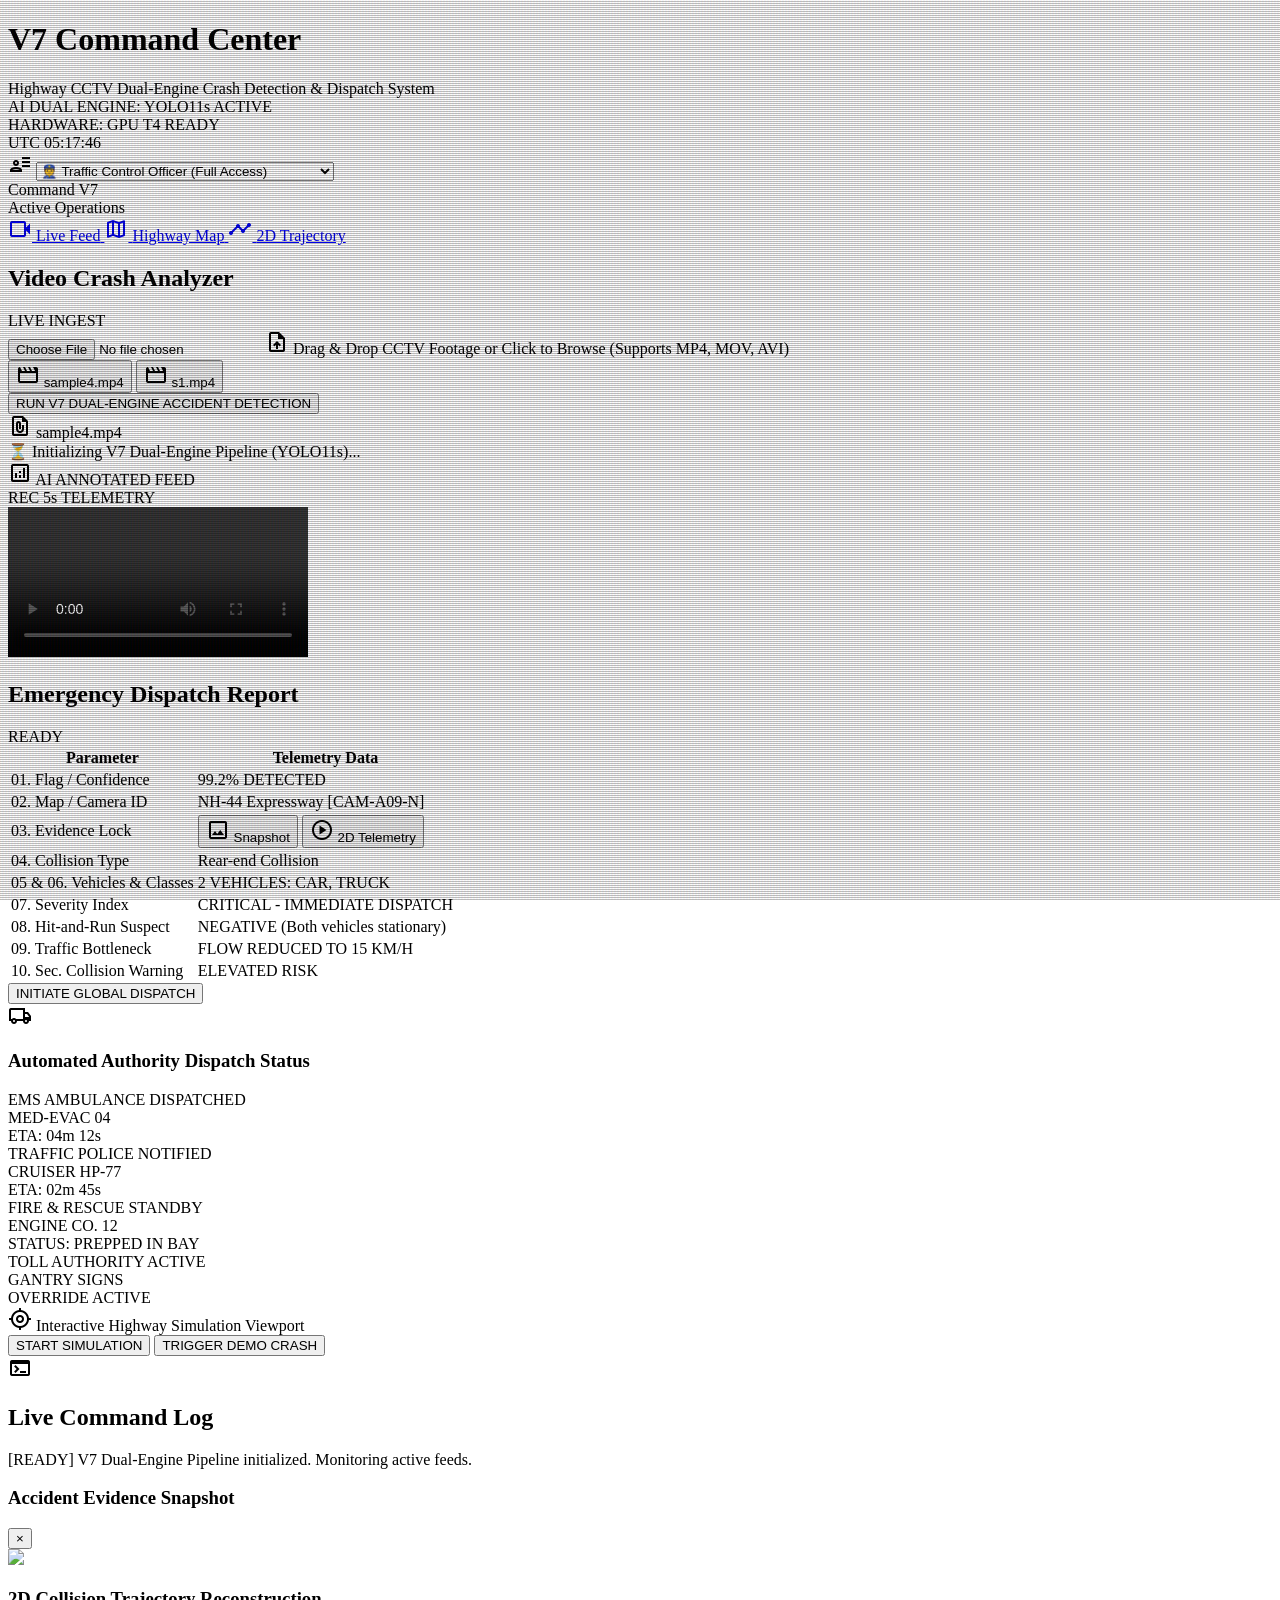
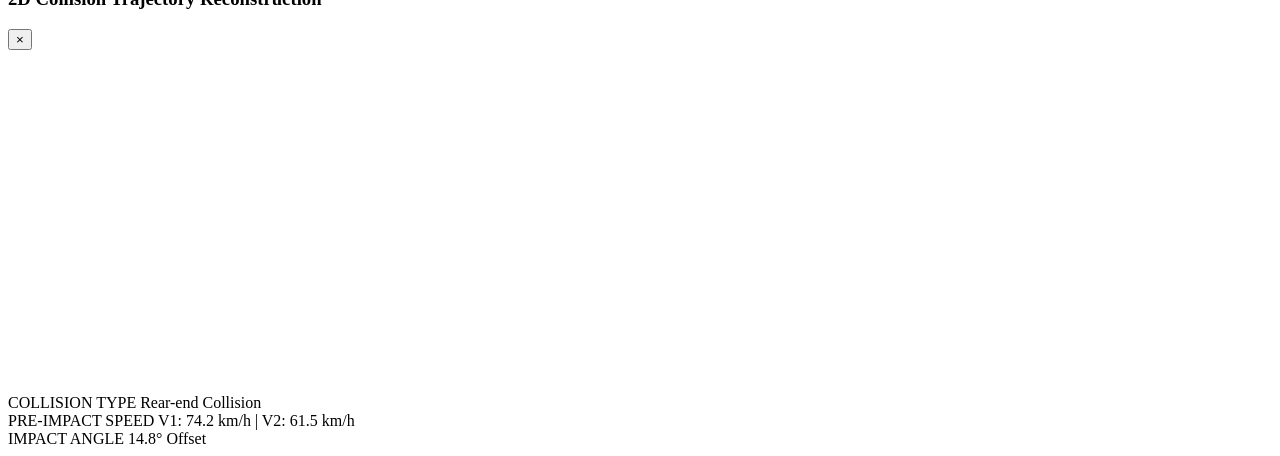
==== templates/index.html @ 3144c0f3 "Add working web dashboard, sample collision & normal videos, evaluation outputs, and inference pipel" ====
<!DOCTYPE html>
<html class="dark" lang="en">
<head>
<meta charset="utf-8"/>
<meta content="width=device-width, initial-scale=1.0" name="viewport"/>
<title>V7 Command Center - Highway Accident Detection & Emergency Dispatch</title>

<!-- Tailwind CSS & Google Fonts -->
<script src="https://cdn.tailwindcss.com?plugins=forms,container-queries"></script>
<link href="https://fonts.googleapis.com/css2?family=Material+Symbols+Outlined:wght,FILL@100..700,0..1&display=swap" rel="stylesheet"/>
<link href="https://fonts.googleapis.com/css2?family=Inter:wght@400;600;700&family=JetBrains+Mono:wght@400;500;600;700&display=swap" rel="stylesheet"/>
<link rel="stylesheet" href="https://unpkg.com/leaflet@1.9.4/dist/leaflet.css" />

<!-- Tailwind Config Injection -->
<script id="tailwind-config">
        tailwind.config = {
            darkMode: "class",
            theme: {
                extend: {
                    "colors": {
                        "primary": "#8ed5ff",
                        "on-secondary-fixed-variant": "#39485a",
                        "surface-container-highest": "#303539",
                        "on-tertiary-fixed": "#2a1700",
                        "on-primary-container": "#004965",
                        "surface-tint": "#7bd0ff",
                        "on-error": "#690005",
                        "on-surface": "#dee3e8",
                        "error": "#ffb4ab",
                        "on-primary-fixed-variant": "#004c69",
                        "on-tertiary": "#472a00",
                        "on-error-container": "#ffdad6",
                        "inverse-on-surface": "#2c3135",
                        "on-surface-variant": "#bdc8d1",
                        "outline": "#87929a",
                        "primary-fixed-dim": "#7bd0ff",
                        "surface-bright": "#343a3e",
                        "on-background": "#dee3e8",
                        "secondary-fixed-dim": "#b9c8de",
                        "primary-container": "#38bdf8",
                        "on-primary": "#00354a",
                        "primary-fixed": "#c4e7ff",
                        "inverse-primary": "#00668a",
                        "on-secondary": "#233143",
                        "secondary": "#b9c8de",
                        "secondary-container": "#39485a",
                        "tertiary": "#ffc176",
                        "secondary-fixed": "#d4e4fa",
                        "surface-variant": "#303539",
                        "on-primary-fixed": "#001e2c",
                        "inverse-surface": "#dee3e8",
                        "on-secondary-fixed": "#0d1c2d",
                        "outline-variant": "#3e484f",
                        "tertiary-fixed-dim": "#ffb960",
                        "on-secondary-container": "#a7b6cc",
                        "background": "#0f1418",
                        "tertiary-fixed": "#ffddb8",
                        "surface-container": "#1b2024",
                        "surface-container-high": "#252b2e",
                        "surface-container-lowest": "#0a0f12",
                        "on-tertiary-fixed-variant": "#653e00",
                        "on-tertiary-container": "#613b00",
                        "surface": "#0f1418",
                        "error-container": "#93000a",
                        "surface-container-low": "#171c20",
                        "tertiary-container": "#f1a02b",
                        "surface-dim": "#0f1418"
                    },
                    "borderRadius": {
                        "DEFAULT": "0.25rem",
                        "lg": "0.5rem",
                        "xl": "0.75rem",
                        "full": "9999px"
                    },
                    "spacing": {
                        "sidebar-width": "280px",
                        "element-gap": "8px",
                        "section-margin": "24px",
                        "grid-unit": "4px",
                        "container-padding": "16px"
                    },
                    "fontFamily": {
                        "body-base": ["Inter"],
                        "label-caps": ["JetBrains Mono"],
                        "display-lg": ["Inter"],
                        "data-lg": ["JetBrains Mono"],
                        "headline-md": ["Inter"],
                        "data-sm": ["JetBrains Mono"]
                    }
                }
            }
        }
    </script>
<style>
        ::-webkit-scrollbar { width: 6px; height: 6px; }
        ::-webkit-scrollbar-track { background: #0f1418; }
        ::-webkit-scrollbar-thumb { background: #3e484f; border-radius: 0px; }
        ::-webkit-scrollbar-thumb:hover { background: #87929a; }
        
        .scanlines::before {
            content: " ";
            display: block;
            position: absolute;
            top: 0; left: 0; bottom: 0; right: 0;
            background: linear-gradient(rgba(18, 16, 16, 0) 50%, rgba(0, 0, 0, 0.25) 50%), linear-gradient(90deg, rgba(255, 0, 0, 0.06), rgba(0, 255, 0, 0.02), rgba(0, 0, 255, 0.06));
            z-index: 20;
            background-size: 100% 2px, 3px 100%;
            pointer-events: none;
        }

        .pulse-crash-icon {
            animation: radarPulse 1.8s infinite;
        }
        @keyframes radarPulse {
            0% { transform: scale(0.9); opacity: 1; }
            50% { transform: scale(1.4); opacity: 0.7; }
            100% { transform: scale(0.9); opacity: 1; }
        }
    </style>
</head>
<body class="bg-background text-on-surface h-screen flex flex-col overflow-hidden selection:bg-primary-container selection:text-on-primary-container">

<!-- Top Navigation Bar -->
<header class="flex justify-between items-center w-full px-container-padding h-16 bg-surface border-b border-outline-variant flex-shrink-0 z-50">
  <div class="flex items-center gap-8 h-full">
    <div class="flex flex-col justify-center">
      <h1 class="font-display-lg text-display-lg text-primary uppercase tracking-tighter leading-none">V7 Command Center</h1>
      <span class="font-label-caps text-label-caps text-outline uppercase">Highway CCTV Dual-Engine Crash Detection &amp; Dispatch System</span>
    </div>
  </div>

  <!-- Technical Indicators -->
  <div class="hidden xl:flex items-center gap-element-gap">
    <div class="border border-primary bg-primary/10 px-2 py-1 flex items-center gap-2">
      <div class="w-1.5 h-1.5 rounded-none bg-primary animate-pulse"></div>
      <span class="font-data-sm text-data-sm text-primary uppercase">AI DUAL ENGINE: YOLO11s ACTIVE</span>
    </div>
    <div class="border border-outline-variant bg-surface-container px-2 py-1">
      <span class="font-data-sm text-data-sm text-on-surface-variant uppercase">HARDWARE: GPU T4 READY</span>
    </div>
    <div class="border border-outline-variant bg-surface-container px-2 py-1 text-on-surface">
      <span class="font-data-sm text-data-sm" id="utc-clock">UTC 00:00:00</span>
    </div>
  </div>

  <!-- Personnel Switcher -->
  <div class="flex items-center gap-4 h-full">
    <div class="relative flex items-center border border-outline-variant bg-surface-container px-3 py-1">
      <span class="material-symbols-outlined text-primary text-[18px] mr-2">user_attributes</span>
      <select id="role-select" onchange="changePersonnelRole(this.value)" class="bg-transparent text-on-surface font-data-sm text-data-sm focus:outline-none cursor-pointer">
        <option value="role-traffic-officer" class="bg-surface text-on-surface">👮 Traffic Control Officer (Full Access)</option>
        <option value="role-ems" class="bg-surface text-on-surface">🚑 EMS Medical Dispatcher (Triage View)</option>
        <option value="role-fire" class="bg-surface text-on-surface">🚒 Fire & Rescue Chief (Hazmat/Entrapment)</option>
        <option value="role-highway" class="bg-surface text-on-surface">📊 Highway Authority Manager (Infrastructure)</option>
      </select>
    </div>
  </div>
</header>

<div class="flex flex-1 overflow-hidden">
  <!-- Side Nav Bar -->
  <aside class="hidden md:flex flex-col h-full py-4 bg-surface-container w-[240px] border-r border-outline-variant flex-shrink-0 z-40">
    <div class="px-4 mb-6">
      <div class="font-headline-md text-headline-md text-primary tracking-tight">Command V7</div>
      <div class="font-body-base text-body-base text-on-surface-variant mt-1">Active Operations</div>
    </div>
    <nav class="flex-1 flex flex-col gap-1 px-2">
      <a class="bg-primary-container text-on-primary-container border-l-4 border-primary px-3 py-2.5 flex items-center gap-3" href="#">
        <span class="material-symbols-outlined text-[20px]">videocam</span>
        <span class="font-label-caps text-label-caps">Live Feed</span>
      </a>
      <a class="text-on-surface-variant hover:bg-surface-variant px-3 py-2.5 flex items-center gap-3" href="#sim-map">
        <span class="material-symbols-outlined text-[20px]">map</span>
        <span class="font-label-caps text-label-caps">Highway Map</span>
      </a>
      <a class="text-on-surface-variant hover:bg-surface-variant px-3 py-2.5 flex items-center gap-3" href="#" onclick="openReconstructionModalWithData('Rear-end Collision', 2)">
        <span class="material-symbols-outlined text-[20px]">timeline</span>
        <span class="font-label-caps text-label-caps">2D Trajectory</span>
      </a>
    </nav>
  </aside>

  <!-- Main Content Body -->
  <main class="flex-1 overflow-y-auto p-section-margin bg-background flex flex-col gap-section-margin pb-20">
    
    <!-- Top 2-Column Section: Video Analyzer & Dispatch Table -->
    <div class="grid grid-cols-1 xl:grid-cols-2 gap-section-margin">
      
      <!-- LEFT: Video Crash Analyzer -->
      <section class="bg-surface border border-outline-variant flex flex-col shadow-sm">
        <header class="px-4 py-2.5 bg-surface-container-high border-b border-outline-variant flex justify-between items-center">
          <h2 class="font-label-caps text-label-caps text-on-surface uppercase tracking-wider">Video Crash Analyzer</h2>
          <div class="flex items-center gap-2">
            <span class="w-2 h-2 rounded-full bg-error animate-ping"></span>
            <span class="font-label-caps text-label-caps text-error tracking-widest">LIVE INGEST</span>
          </div>
        </header>

        <div class="p-4 flex flex-col gap-4 flex-1">
          <!-- Dropzone -->
          <div id="dropzone" onclick="document.getElementById('video-input').click()" class="border border-dashed border-outline-variant hover:border-primary bg-surface-container p-6 flex flex-col items-center justify-center text-center cursor-pointer transition-colors group h-24">
            <input type="file" id="video-input" accept="video/mp4,video/mov,video/avi" class="hidden" onchange="handleFileSelect(event)">
            <span class="material-symbols-outlined text-outline group-hover:text-primary mb-1">upload_file</span>
            <span class="font-data-sm text-data-sm text-on-surface-variant group-hover:text-on-surface">Drag &amp; Drop CCTV Footage or Click to Browse</span>
            <span class="font-label-caps text-label-caps text-outline mt-1">(Supports MP4, MOV, AVI)</span>
          </div>

          <!-- Controls & Samples -->
          <div class="flex flex-wrap items-center justify-between gap-2 bg-surface-container-low p-2 border border-outline-variant">
            <div class="flex gap-2">
              <button onclick="selectSampleVideo('/static/samples/sample4.mp4', 'sample4.mp4')" class="px-3 py-1 border border-outline bg-surface-container hover:bg-surface-container-highest font-data-sm text-data-sm text-on-surface transition-colors flex items-center gap-1">
                <span class="material-symbols-outlined text-[14px]">movie</span> sample4.mp4
              </button>
              <button onclick="selectSampleVideo('/static/samples/s1.mp4', 's1.mp4')" class="px-3 py-1 border border-outline bg-surface-container hover:bg-surface-container-highest font-data-sm text-data-sm text-on-surface transition-colors flex items-center gap-1">
                <span class="material-symbols-outlined text-[14px]">movie</span> s1.mp4
              </button>
            </div>
            <button id="btn-process" onclick="startVideoProcessing()" class="bg-primary text-on-primary border border-primary px-4 py-1.5 font-label-caps text-label-caps hover:bg-primary/90 transition-colors shadow-[0_0_10px_rgba(56,189,248,0.2)]">
              RUN V7 DUAL-ENGINE ACCIDENT DETECTION
            </button>
          </div>

          <div id="selected-file-info" class="hidden bg-primary/10 border border-primary text-primary px-3 py-1.5 font-data-sm text-data-sm flex items-center gap-2">
            <span class="material-symbols-outlined text-[16px]">file_present</span>
            <span id="selected-filename">sample4.mp4</span>
          </div>

          <!-- Processing Progress HUD -->
          <div id="processing-hud" class="hidden p-3 bg-surface-container-high border border-primary text-center">
            <div class="font-data-sm text-data-sm text-primary mb-1" id="processing-status-text">⏳ Initializing V7 Dual-Engine Pipeline (YOLO11s)...</div>
            <div class="w-full bg-surface-container h-2 rounded-full overflow-hidden">
              <div id="progress-bar-fill" class="bg-primary h-full w-1/4 transition-all duration-300"></div>
            </div>
          </div>

          <!-- Video Player Screen -->
          <div class="relative w-full aspect-video bg-black border border-outline-variant overflow-hidden scanlines flex-1 min-h-[300px]">
            <div class="absolute top-3 left-3 bg-surface/90 border border-primary px-2 py-1 z-30 flex items-center gap-2 backdrop-blur-sm">
              <span class="material-symbols-outlined text-primary text-[14px]">analytics</span>
              <span class="font-label-caps text-label-caps text-primary">AI ANNOTATED FEED</span>
            </div>
            <div id="rec-watermark" class="absolute bottom-3 right-3 bg-error-container/90 border border-error px-2 py-1 z-30 flex items-center gap-2 backdrop-blur-sm">
              <span class="w-1.5 h-1.5 bg-error rounded-none animate-pulse"></span>
              <span class="font-data-sm text-data-sm text-error font-bold">REC 5s TELEMETRY</span>
            </div>
            <video id="main-video-player" controls class="w-full h-full object-cover">
              <source id="video-source" src="/static/samples/sample4.mp4" type="video/mp4">
            </video>
          </div>
        </div>
      </section>

      <!-- RIGHT: Emergency Dispatch Telemetry Report -->
      <section class="bg-surface border border-outline-variant flex flex-col shadow-sm">
        <header class="px-4 py-2.5 bg-surface-container-high border-b border-outline-variant flex justify-between items-center">
          <h2 class="font-label-caps text-label-caps text-on-surface uppercase tracking-wider">Emergency Dispatch Report</h2>
          <span id="report-status-badge" class="bg-primary-container text-on-primary-container border border-primary px-3 py-0.5 font-label-caps text-label-caps">READY</span>
        </header>

        <div class="flex-1 overflow-x-auto">
          <table class="w-full text-left border-collapse min-w-[500px]">
            <thead>
              <tr class="bg-surface-container border-b border-outline-variant">
                <th class="py-2 px-4 font-label-caps text-label-caps text-on-surface-variant w-1/3">Parameter</th>
                <th class="py-2 px-4 font-label-caps text-label-caps text-on-surface-variant w-2/3">Telemetry Data</th>
              </tr>
            </thead>
            <tbody class="font-data-sm text-data-sm divide-y divide-outline-variant">
              <tr>
                <td class="py-2.5 px-4 text-on-surface-variant font-medium">01. Flag / Confidence</td>
                <td class="py-2.5 px-4"><span id="out-flag-conf" class="text-primary font-bold">99.2% DETECTED</span></td>
              </tr>
              <tr>
                <td class="py-2.5 px-4 text-on-surface-variant font-medium">02. Map / Camera ID</td>
                <td class="py-2.5 px-4 text-on-surface" id="out-location-cam">NH-44 Expressway [CAM-A09-N]</td>
              </tr>
              <tr>
                <td class="py-2.5 px-4 text-on-surface-variant font-medium">03. Evidence Lock</td>
                <td class="py-2.5 px-4 flex gap-2">
                  <button id="btn-view-snapshot" onclick="openSnapshotModal()" class="border border-outline px-2 py-0.5 text-on-surface hover:text-primary transition-colors flex items-center gap-1">
                    <span class="material-symbols-outlined text-[14px]">image</span> Snapshot
                  </button>
                  <button id="btn-view-telemetry" onclick="openReconstructionModalWithData('Rear-end Collision', 2)" class="border border-outline px-2 py-0.5 text-on-surface hover:text-primary transition-colors flex items-center gap-1">
                    <span class="material-symbols-outlined text-[14px]">play_circle</span> 2D Telemetry
                  </button>
                </td>
              </tr>
              <tr>
                <td class="py-2.5 px-4 text-on-surface-variant font-medium">04. Collision Type</td>
                <td class="py-2.5 px-4 text-on-surface" id="out-collision-type">Rear-end Collision</td>
              </tr>
              <tr>
                <td class="py-2.5 px-4 text-on-surface-variant font-medium">05 & 06. Vehicles & Classes</td>
                <td class="py-2.5 px-4" id="out-vehicle-classes">
                  <span class="inline-block border border-secondary text-secondary bg-secondary/10 px-2 py-0.5 font-label-caps text-label-caps">2 VEHICLES: CAR, TRUCK</span>
                </td>
              </tr>
              <tr class="bg-error-container/10 border-l-2 border-l-error">
                <td class="py-2.5 px-4 text-on-surface-variant font-medium pl-3">07. Severity Index</td>
                <td class="py-2.5 px-4">
                  <span id="out-severity" class="inline-block border border-error text-error bg-error/10 px-2 py-0.5 font-label-caps text-label-caps">CRITICAL - IMMEDIATE DISPATCH</span>
                </td>
              </tr>
              <tr>
                <td class="py-2.5 px-4 text-on-surface-variant font-medium">08. Hit-and-Run Suspect</td>
                <td class="py-2.5 px-4 text-on-surface" id="out-hit-run">NEGATIVE (Both vehicles stationary)</td>
              </tr>
              <tr>
                <td class="py-2.5 px-4 text-on-surface-variant font-medium">09. Traffic Bottleneck</td>
                <td class="py-2.5 px-4 text-tertiary" id="out-traffic-status">FLOW REDUCED TO 15 KM/H</td>
              </tr>
              <tr>
                <td class="py-2.5 px-4 text-on-surface-variant font-medium">10. Sec. Collision Warning</td>
                <td class="py-2.5 px-4" id="out-secondary-warning">
                  <span class="inline-block border border-tertiary text-tertiary px-2 py-0.5 font-label-caps text-label-caps">ELEVATED RISK</span>
                </td>
              </tr>
            </tbody>
          </table>
        </div>

        <div class="p-4 bg-surface-container-low border-t border-outline-variant flex justify-end gap-3">
          <button onclick="addNotification('Manual dispatch confirmed by officer.', 'info')" class="bg-error text-on-error px-6 py-2 font-label-caps text-label-caps tracking-widest hover:bg-error/90 transition-colors shadow-[0_0_15px_rgba(255,180,171,0.3)]">
            INITIATE GLOBAL DISPATCH
          </button>
        </div>
      </section>
    </div>

    <!-- Active Unit Dispatch Cards (2x2 Grid) -->
    <section>
      <div class="flex items-center gap-2 mb-3 px-1">
        <span class="material-symbols-outlined text-outline">local_shipping</span>
        <h3 class="font-headline-md text-headline-md text-on-surface">Automated Authority Dispatch Status</h3>
        <div class="h-[1px] flex-1 bg-outline-variant ml-4"></div>
      </div>
      <div class="grid grid-cols-1 md:grid-cols-2 lg:grid-cols-4 gap-element-gap">
        <div class="bg-surface-container border-t-2 border-t-primary border border-outline-variant p-4 flex flex-col gap-2">
          <div class="flex justify-between items-start">
            <span class="font-label-caps text-label-caps text-on-surface-variant">EMS AMBULANCE</span>
            <span id="auth-ems-status" class="bg-primary/20 text-primary border border-primary px-1.5 py-0.5 font-label-caps text-label-caps">DISPATCHED</span>
          </div>
          <div class="font-data-lg text-data-lg text-on-surface">MED-EVAC 04</div>
          <div class="font-data-sm text-data-sm text-primary mt-auto">ETA: 04m 12s</div>
        </div>

        <div class="bg-surface-container border-t-2 border-t-primary border border-outline-variant p-4 flex flex-col gap-2">
          <div class="flex justify-between items-start">
            <span class="font-label-caps text-label-caps text-on-surface-variant">TRAFFIC POLICE</span>
            <span id="auth-police-status" class="bg-primary/20 text-primary border border-primary px-1.5 py-0.5 font-label-caps text-label-caps">NOTIFIED</span>
          </div>
          <div class="font-data-lg text-data-lg text-on-surface">CRUISER HP-77</div>
          <div class="font-data-sm text-data-sm text-primary mt-auto">ETA: 02m 45s</div>
        </div>

        <div class="bg-surface-container border-t-2 border-t-outline border border-outline-variant p-4 flex flex-col gap-2">
          <div class="flex justify-between items-start">
            <span class="font-label-caps text-label-caps text-on-surface-variant">FIRE & RESCUE</span>
            <span id="auth-fire-status" class="bg-surface border border-outline text-outline px-1.5 py-0.5 font-label-caps text-label-caps">STANDBY</span>
          </div>
          <div class="font-data-lg text-data-lg text-on-surface">ENGINE CO. 12</div>
          <div class="font-data-sm text-data-sm text-outline mt-auto">STATUS: PREPPED IN BAY</div>
        </div>

        <div class="bg-surface-container border-t-2 border-t-tertiary border border-outline-variant p-4 flex flex-col gap-2">
          <div class="flex justify-between items-start">
            <span class="font-label-caps text-label-caps text-on-surface-variant">TOLL AUTHORITY</span>
            <span id="auth-highway-status" class="bg-tertiary/20 text-tertiary border border-tertiary px-1.5 py-0.5 font-label-caps text-label-caps">ACTIVE</span>
          </div>
          <div class="font-data-lg text-data-lg text-on-surface">GANTRY SIGNS</div>
          <div class="font-data-sm text-data-sm text-tertiary mt-auto">OVERRIDE ACTIVE</div>
        </div>
      </div>
    </section>

    <!-- Bottom Section: Map Simulation & Live Command Feed -->
    <section class="flex flex-col lg:flex-row gap-element-gap h-[400px] min-h-[400px]">
      <!-- Map Simulation (2/3) -->
      <div class="flex-[2] bg-surface border border-outline-variant flex flex-col relative overflow-hidden">
        <div class="px-4 py-2 bg-surface-container-high border-b border-outline-variant flex justify-between items-center z-10">
          <div class="flex items-center gap-2">
            <span class="material-symbols-outlined text-outline text-[18px]">my_location</span>
            <span class="font-label-caps text-label-caps text-on-surface">Interactive Highway Simulation Viewport</span>
          </div>
          <div class="flex gap-2">
            <button onclick="toggleHighwaySimulation()" id="btn-sim-traffic" class="bg-primary text-on-primary px-3 py-1 font-label-caps text-label-caps">
              START SIMULATION
            </button>
            <button onclick="triggerRandomSimulatedCrash()" class="bg-error-container/20 border border-error text-error px-3 py-1 font-label-caps text-label-caps">
              TRIGGER DEMO CRASH
            </button>
          </div>
        </div>
        <div id="sim-map" class="w-full h-full z-0"></div>
      </div>

      <!-- Live Command Log Feed (1/3) -->
      <div class="flex-1 bg-surface border border-outline-variant flex flex-col shadow-sm">
        <header class="px-4 py-2.5 bg-surface-container-high border-b border-outline-variant flex items-center gap-2">
          <span class="material-symbols-outlined text-outline text-[18px]">terminal</span>
          <h2 class="font-label-caps text-label-caps text-on-surface uppercase">Live Command Log</h2>
        </header>
        <div class="flex-1 p-2 overflow-y-auto flex flex-col gap-1 bg-background" id="notification-feed">
          <div class="p-2 border-l-2 border-l-primary bg-surface-container-low font-data-sm text-data-sm text-on-surface flex gap-2">
            <span class="text-primary font-bold">[READY]</span>
            <span>V7 Dual-Engine Pipeline initialized. Monitoring active feeds.</span>
          </div>
        </div>
      </div>
    </section>

  </main>
</div>

<!-- Modal 1: Evidence Snapshot -->
<div id="snapshot-modal" class="hidden fixed inset-0 bg-black/80 backdrop-blur-sm z-50 flex items-center justify-center p-4">
  <div class="bg-surface border border-outline-variant max-w-2xl w-full p-4 flex flex-col gap-3">
    <div class="flex justify-between items-center border-b border-outline-variant pb-2">
      <h3 class="font-headline-md text-headline-md text-primary">Accident Evidence Snapshot</h3>
      <button onclick="closeSnapshotModal()" class="text-on-surface hover:text-error text-xl">&times;</button>
    </div>
    <img id="snapshot-img-preview" src="/static/outputs/snapshot_adee25e3.jpg" class="w-full rounded border border-outline-variant">
  </div>
</div>

<!-- Modal 2: 2D Crash Reconstruction Canvas -->
<div id="reconstruction-modal" class="hidden fixed inset-0 bg-black/80 backdrop-blur-sm z-50 flex items-center justify-center p-4">
  <div class="bg-surface border border-outline-variant max-w-3xl w-full p-4 flex flex-col gap-3">
    <div class="flex justify-between items-center border-b border-outline-variant pb-2">
      <h3 class="font-headline-md text-headline-md text-primary">2D Collision Trajectory Reconstruction</h3>
      <button onclick="closeReconstructionModal()" class="text-on-surface hover:text-error text-xl">&times;</button>
    </div>
    <div class="bg-background border border-outline-variant p-2 flex justify-center">
      <canvas id="reconstruction-canvas" width="700" height="340"></canvas>
    </div>
    <div id="reconstruction-details" class="grid grid-cols-3 gap-2 font-data-sm text-data-sm text-on-surface-variant">
      <div class="bg-surface-container p-2 border border-outline-variant">
        <span class="block text-outline">COLLISION TYPE</span>
        <span id="recon-type" class="text-primary font-bold">Rear-end Collision</span>
      </div>
      <div class="bg-surface-container p-2 border border-outline-variant">
        <span class="block text-outline">PRE-IMPACT SPEED</span>
        <span id="recon-speed" class="text-tertiary font-bold">V1: 74.2 km/h | V2: 61.5 km/h</span>
      </div>
      <div class="bg-surface-container p-2 border border-outline-variant">
        <span class="block text-outline">IMPACT ANGLE</span>
        <span id="recon-angle" class="text-on-surface font-bold">14.8° Offset</span>
      </div>
    </div>
  </div>
</div>

<!-- Leaflet & Custom JS -->
<script src="https://unpkg.com/leaflet@1.9.4/dist/leaflet.js"></script>
<script>
  let selectedFile = null;
  let selectedSamplePath = null;
  let map = null;
  let simInterval = null;
  let simulatedVehicles = [];

  document.addEventListener("DOMContentLoaded", () => {
    initClock();
    initMap();
  });

  function initClock() {
    setInterval(() => {
      const now = new Date();
      const utcString = now.toISOString().split('T')[1].split('.')[0];
      document.getElementById('utc-clock').textContent = `UTC ${utcString}`;
    }, 1000);
  }

  function changePersonnelRole(roleClass) {
    addNotification(`Logged in as personnel role: ${roleClass}`, "info");
  }

  function handleFileSelect(event) {
    const files = event.target.files;
    if (files.length > 0) {
      selectedFile = files[0];
      selectedSamplePath = null;
      document.getElementById("selected-filename").innerText = selectedFile.name + " (" + (selectedFile.size / (1024*1024)).toFixed(1) + " MB)";
      document.getElementById("selected-file-info").classList.remove("hidden");
    }
  }

  function selectSampleVideo(sampleUrl, sampleName) {
    selectedFile = null;
    selectedSamplePath = sampleUrl;
    document.getElementById("selected-filename").innerText = sampleName + " (Sample Footage)";
    document.getElementById("selected-file-info").classList.remove("hidden");
    
    const player = document.getElementById("main-video-player");
    document.getElementById("video-source").src = sampleUrl;
    player.load();
  }

  async function startVideoProcessing() {
    if (!selectedFile && !selectedSamplePath) {
      alert("Please select a video file or pick a sample video.");
      return;
    }

    const btn = document.getElementById("btn-process");
    const hud = document.getElementById("processing-hud");
    const progressBar = document.getElementById("progress-bar-fill");
    const statusText = document.getElementById("processing-status-text");

    btn.disabled = true;
    hud.classList.remove("hidden");
    progressBar.style.width = "30%";
    statusText.innerText = "⏳ Initializing V7 Dual-Engine Pipeline (YOLO11s)...";

    const formData = new FormData();
    if (selectedFile) {
      formData.append("video_file", selectedFile);
    } else if (selectedSamplePath) {
      formData.append("sample_path", selectedSamplePath);
    }

    try {
      progressBar.style.width = "60%";
      statusText.innerText = "🔍 Frame Inference: Pipeline A (Accident) & Pipeline B (Tracking)...";

      const response = await fetch("/api/process_video", {
        method: "POST",
        body: selectedFile ? formData : JSON.stringify({ sample_path: selectedSamplePath }),
        headers: selectedFile ? {} : { "Content-Type": "application/json" }
      });

      progressBar.style.width = "90%";
      const data = await response.json();
      progressBar.style.width = "100%";

      if (data.status === "success") {
        displayDeliverables(data.deliverables);
        addNotification(`Processed feed: ${selectedFile ? selectedFile.name : selectedSamplePath}`, data.deliverables.accident_detected ? "alert" : "info");
      } else {
        alert("Error: " + data.message);
      }
    } catch (err) {
      console.error(err);
      alert("Processing error. Check server status.");
    } finally {
      btn.disabled = false;
      setTimeout(() => { hud.classList.add("hidden"); }, 1000);
    }
  }

  function displayDeliverables(d) {
    document.getElementById("out-flag-conf").innerText = d.accident_detected ? `🚨 ${d.confidence_score} CONFIRMED` : `✅ NO ACCIDENT (${d.confidence_score})`;
    document.getElementById("out-location-cam").innerText = `${d.map_location.highway} [${d.map_location.camera_id}]`;
    document.getElementById("out-collision-type").innerText = d.collision_type;
    document.getElementById("out-vehicle-classes").innerText = `${d.vehicle_count} VEHICLES: ${d.vehicle_classes.join(', ').toUpperCase()}`;
    document.getElementById("out-severity").innerText = d.impact_severity.toUpperCase();
    document.getElementById("out-hit-run").innerText = d.smart_dynamics.hit_and_run_suspect;
    document.getElementById("out-traffic-status").innerText = d.smart_dynamics.post_crash_traffic;
    document.getElementById("out-secondary-warning").innerText = d.smart_dynamics.secondary_collision_warning;

    if (d.media_urls.snapshot_image) {
      document.getElementById("snapshot-img-preview").src = d.media_urls.snapshot_image;
    }

    if (d.media_urls.processed_video) {
      const player = document.getElementById("main-video-player");
      document.getElementById("video-source").src = d.media_urls.processed_video;
      player.load();
      player.play().catch(() => {});
    }
  }

  function initMap() {
    map = L.map('sim-map').setView([12.9716, 77.5946], 13);
    L.tileLayer('https://{s}.basemaps.cartocdn.com/dark_all/{z}/{x}/{y}{r}.png', {
      attribution: '&copy; CARTO', maxZoom: 18
    }).addTo(map);
  }

  function toggleHighwaySimulation() {
    const btn = document.getElementById("btn-sim-traffic");
    if (simInterval) {
      clearInterval(simInterval);
      simInterval = null;
      btn.innerText = "START SIMULATION";
      addNotification("Highway simulation paused.", "info");
    } else {
      simInterval = setInterval(updateSimulatedTraffic, 1500);
      btn.innerText = "PAUSE SIMULATION";
      addNotification("Highway simulation active on NH-44 corridor.", "info");
    }
  }

  function updateSimulatedTraffic() {
    if (simulatedVehicles.length < 8) {
      const lat = 12.9716 + (Math.random() - 0.5) * 0.04;
      const lng = 77.5946 + (Math.random() - 0.5) * 0.04;
      const marker = L.circleMarker([lat, lng], { radius: 5, color: '#38bdf8', fillColor: '#38bdf8', fillOpacity: 0.8 }).addTo(map);
      simulatedVehicles.push({ marker: marker, lat: lat, lng: lng });
    } else {
      simulatedVehicles.forEach(v => {
        v.lat += (Math.random() - 0.48) * 0.002;
        v.lng += (Math.random() - 0.48) * 0.002;
        v.marker.setLatLng([v.lat, v.lng]);
      });
    }
  }

  async function triggerRandomSimulatedCrash() {
    try {
      const res = await fetch("/api/simulated_accidents");
      const data = await res.json();
      const crash = data.crashes[Math.floor(Math.random() * data.crashes.length)];

      const crashIcon = L.divIcon({
        className: 'pulse-crash-icon',
        html: `<div style="background:#ffb4ab; width:22px; height:22px; border-radius:50%; border:2px solid #93000a; cursor:pointer;"></div>`,
        iconSize: [22, 22]
      });

      const marker = L.marker([crash.lat, crash.lng], { icon: crashIcon }).addTo(map);
      marker.bindPopup(`
        <div style="color:#000; padding:4px;">
          <h4 style="color:#93000a; margin:0;">🚨 ${crash.name}</h4>
          <p style="margin:4px 0;"><strong>Collision:</strong> ${crash.collision_type}</p>
          <button onclick="openReconstructionModalWithData('${crash.collision_type}', ${crash.vehicles})" style="background:#004965; color:#fff; border:none; padding:4px 8px; cursor:pointer; font-size:11px;">
            View 2D Trajectory
          </button>
        </div>
      `).openPopup();
      map.panTo([crash.lat, crash.lng]);

      addNotification(`🚨 CRASH DETECTED: ${crash.name} (${crash.collision_type})`, "alert");
    } catch (e) {
      console.error(e);
    }
  }

  function draw2DReconstructionCanvas(collisionType, vehicleCount) {
    const canvas = document.getElementById("reconstruction-canvas");
    if (!canvas) return;
    const ctx = canvas.getContext("2d");
    const w = canvas.width;
    const h = canvas.height;

    ctx.fillStyle = "#0a0f12";
    ctx.fillRect(0, 0, w, h);

    ctx.strokeStyle = "rgba(255, 255, 255, 0.15)";
    ctx.lineWidth = 3;
    ctx.strokeRect(40, 30, w - 80, h - 60);

    ctx.strokeStyle = "rgba(241, 160, 43, 0.5)";
    ctx.setLineDash([12, 12]);
    ctx.beginPath();
    ctx.moveTo(40, h / 2);
    ctx.lineTo(w - 40, h / 2);
    ctx.stroke();
    ctx.setLineDash([]);

    const ix = w / 2;
    const iy = h / 2;

    ctx.fillStyle = "rgba(255, 180, 171, 0.25)";
    ctx.beginPath();
    ctx.arc(ix, iy, 40, 0, Math.PI * 2);
    ctx.fill();

    ctx.fillStyle = "#ffb4ab";
    ctx.beginPath();
    ctx.arc(ix, iy, 10, 0, Math.PI * 2);
    ctx.fill();

    ctx.fillStyle = "#dee3e8";
    ctx.font = "bold 11px monospace";
    ctx.fillText("IMPACT VECTOR POINT", ix - 60, iy - 18);

    const colors = ["#7bd0ff", "#ffc176", "#b9c8de"];
    for (let i = 0; i < Math.max(2, vehicleCount); i++) {
      const color = colors[i % colors.length];
      const isV1 = i === 0;
      const sx = isV1 ? ix - 180 : ix + 160;
      const sy = isV1 ? iy + 35 : iy - 40;

      ctx.strokeStyle = color;
      ctx.lineWidth = 2;
      ctx.setLineDash([5, 5]);
      ctx.beginPath();
      ctx.moveTo(sx, sy);
      ctx.lineTo(ix, iy);
      ctx.stroke();
      ctx.setLineDash([]);

      ctx.fillStyle = color;
      ctx.fillRect(sx - 15, sy - 8, 30, 16);
      ctx.fillStyle = "#0f1418";
      ctx.font = "bold 10px monospace";
      ctx.fillText(`V${i+1}`, sx - 7, sy + 4);
    }
  }

  function openSnapshotModal() { document.getElementById("snapshot-modal").classList.remove("hidden"); }
  function closeSnapshotModal() { document.getElementById("snapshot-modal").classList.add("hidden"); }

  function openReconstructionModalWithData(type, count) {
    document.getElementById("reconstruction-modal").classList.remove("hidden");
    draw2DReconstructionCanvas(type, count);
    document.getElementById("recon-type").innerText = type;
  }
  function closeReconstructionModal() { document.getElementById("reconstruction-modal").classList.add("hidden"); }

  function addNotification(msg, type = "info") {
    const list = document.getElementById("notification-feed");
    if (!list) return;
    const time = new Date().toLocaleTimeString();
    const item = document.createElement("div");
    item.className = `p-2 border-l-2 ${type === "alert" ? "border-l-error bg-error-container/10" : "border-l-primary bg-surface-container-low"} font-data-sm text-data-sm text-on-surface flex gap-2`;
    item.innerHTML = `<span class="${type === "alert" ? "text-error font-bold" : "text-primary"}">[${time}]</span><span>${msg}</span>`;
    list.insertBefore(item, list.firstChild);
  }
</script>
</body>
</html>
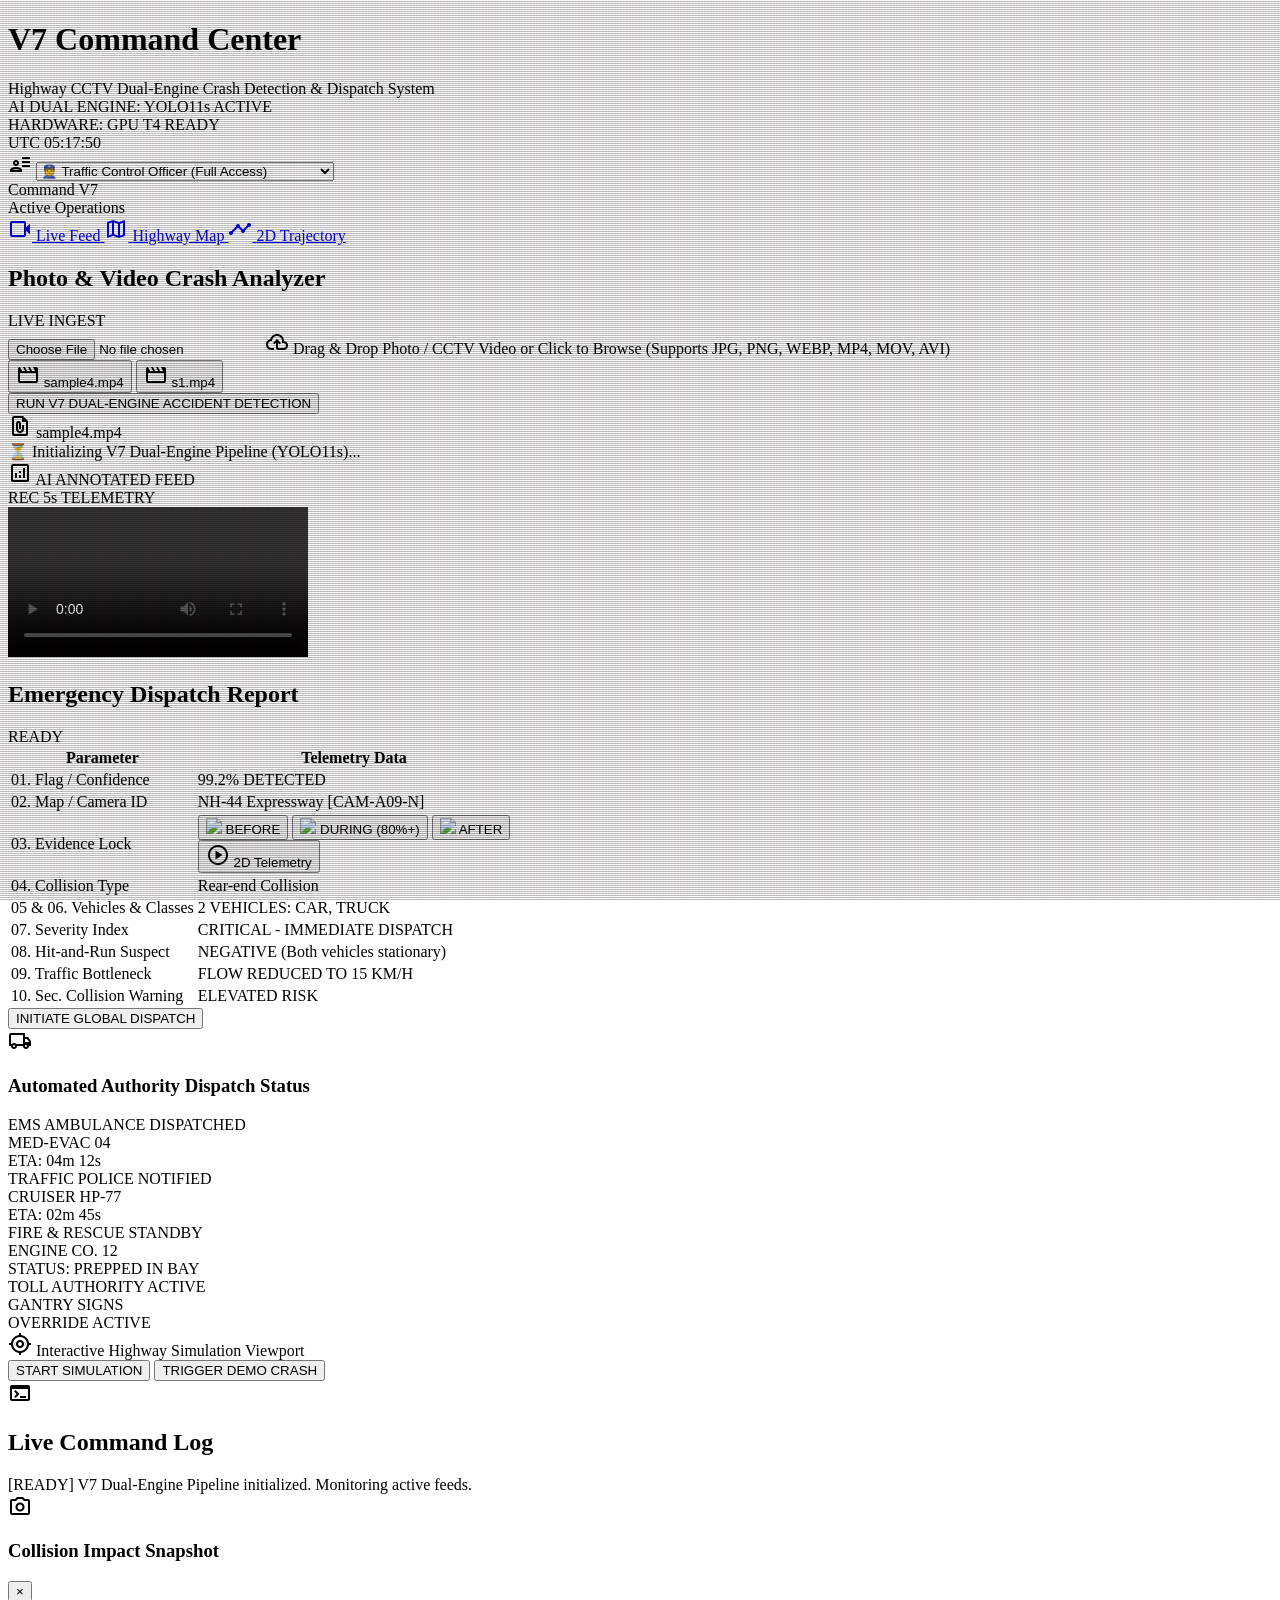
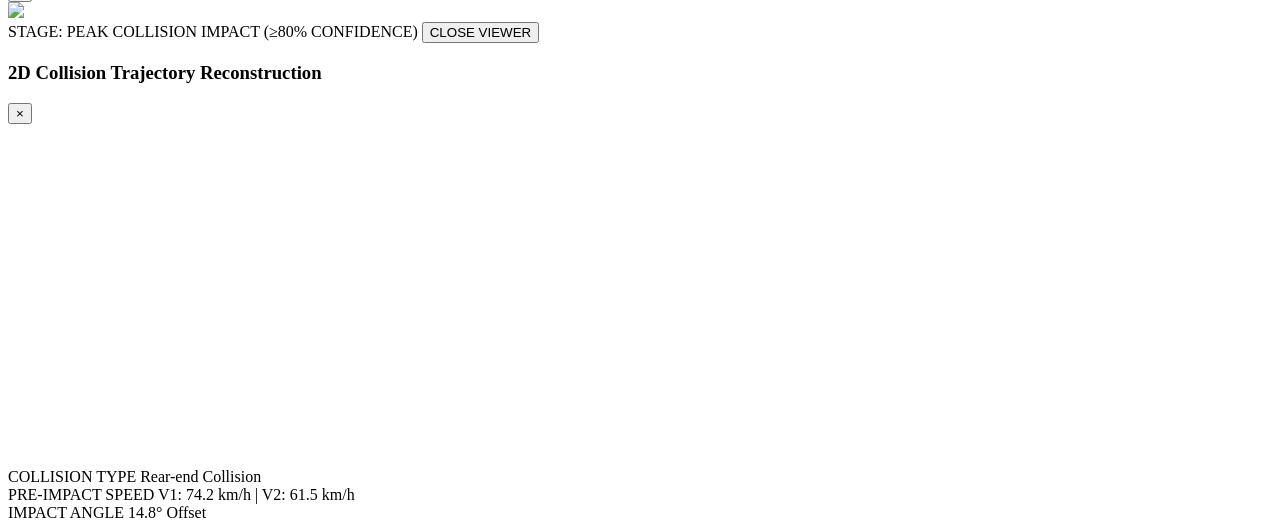
==== commit 3f2ba926: "Add photo/image classification support and 3-stage compact evidence snapshot thumbnails (Before, Dur" ====
--- a/templates/index.html
+++ b/templates/index.html
@@ -183,13 +183,13 @@
   <!-- Main Content Body -->
   <main class="flex-1 overflow-y-auto p-section-margin bg-background flex flex-col gap-section-margin pb-20">
     
-    <!-- Top 2-Column Section: Video Analyzer & Dispatch Table -->
+    <!-- Top 2-Column Section: Video/Photo Analyzer & Dispatch Table -->
     <div class="grid grid-cols-1 xl:grid-cols-2 gap-section-margin">
       
-      <!-- LEFT: Video Crash Analyzer -->
+      <!-- LEFT: Media Crash Analyzer -->
       <section class="bg-surface border border-outline-variant flex flex-col shadow-sm">
         <header class="px-4 py-2.5 bg-surface-container-high border-b border-outline-variant flex justify-between items-center">
-          <h2 class="font-label-caps text-label-caps text-on-surface uppercase tracking-wider">Video Crash Analyzer</h2>
+          <h2 class="font-label-caps text-label-caps text-on-surface uppercase tracking-wider">Photo &amp; Video Crash Analyzer</h2>
           <div class="flex items-center gap-2">
             <span class="w-2 h-2 rounded-full bg-error animate-ping"></span>
             <span class="font-label-caps text-label-caps text-error tracking-widest">LIVE INGEST</span>
@@ -199,10 +199,10 @@
         <div class="p-4 flex flex-col gap-4 flex-1">
           <!-- Dropzone -->
           <div id="dropzone" onclick="document.getElementById('video-input').click()" class="border border-dashed border-outline-variant hover:border-primary bg-surface-container p-6 flex flex-col items-center justify-center text-center cursor-pointer transition-colors group h-24">
-            <input type="file" id="video-input" accept="video/mp4,video/mov,video/avi" class="hidden" onchange="handleFileSelect(event)">
-            <span class="material-symbols-outlined text-outline group-hover:text-primary mb-1">upload_file</span>
-            <span class="font-data-sm text-data-sm text-on-surface-variant group-hover:text-on-surface">Drag &amp; Drop CCTV Footage or Click to Browse</span>
-            <span class="font-label-caps text-label-caps text-outline mt-1">(Supports MP4, MOV, AVI)</span>
+            <input type="file" id="video-input" accept="video/mp4,video/mov,video/avi,image/jpeg,image/png,image/jpg,image/webp" class="hidden" onchange="handleFileSelect(event)">
+            <span class="material-symbols-outlined text-outline group-hover:text-primary mb-1">cloud_upload</span>
+            <span class="font-data-sm text-data-sm text-on-surface-variant group-hover:text-on-surface">Drag &amp; Drop Photo / CCTV Video or Click to Browse</span>
+            <span class="font-label-caps text-label-caps text-outline mt-1">(Supports JPG, PNG, WEBP, MP4, MOV, AVI)</span>
           </div>
 
           <!-- Controls & Samples -->
@@ -233,19 +233,24 @@
             </div>
           </div>
 
-          <!-- Video Player Screen -->
-          <div class="relative w-full aspect-video bg-black border border-outline-variant overflow-hidden scanlines flex-1 min-h-[300px]">
+          <!-- Media Viewport Screen -->
+          <div class="relative w-full aspect-video bg-black border border-outline-variant overflow-hidden scanlines flex-1 min-h-[300px] flex items-center justify-center">
             <div class="absolute top-3 left-3 bg-surface/90 border border-primary px-2 py-1 z-30 flex items-center gap-2 backdrop-blur-sm">
               <span class="material-symbols-outlined text-primary text-[14px]">analytics</span>
-              <span class="font-label-caps text-label-caps text-primary">AI ANNOTATED FEED</span>
+              <span class="font-label-caps text-label-caps text-primary" id="feed-badge-label">AI ANNOTATED FEED</span>
             </div>
             <div id="rec-watermark" class="absolute bottom-3 right-3 bg-error-container/90 border border-error px-2 py-1 z-30 flex items-center gap-2 backdrop-blur-sm">
               <span class="w-1.5 h-1.5 bg-error rounded-none animate-pulse"></span>
               <span class="font-data-sm text-data-sm text-error font-bold">REC 5s TELEMETRY</span>
             </div>
+
+            <!-- Video Display Player -->
             <video id="main-video-player" controls class="w-full h-full object-cover">
               <source id="video-source" src="/static/samples/sample4.mp4" type="video/mp4">
             </video>
+
+            <!-- Image Display Viewport -->
+            <img id="main-image-player" src="" class="hidden w-full h-full object-contain z-10" />
           </div>
         </div>
       </section>
@@ -274,17 +279,32 @@
                 <td class="py-2.5 px-4 text-on-surface-variant font-medium">02. Map / Camera ID</td>
                 <td class="py-2.5 px-4 text-on-surface" id="out-location-cam">NH-44 Expressway [CAM-A09-N]</td>
               </tr>
+
+              <!-- 03. EVIDENCE LOCK (3-STAGE COMPACT SNAPSHOT THUMBNAILS) -->
               <tr>
                 <td class="py-2.5 px-4 text-on-surface-variant font-medium">03. Evidence Lock</td>
-                <td class="py-2.5 px-4 flex gap-2">
-                  <button id="btn-view-snapshot" onclick="openSnapshotModal()" class="border border-outline px-2 py-0.5 text-on-surface hover:text-primary transition-colors flex items-center gap-1">
-                    <span class="material-symbols-outlined text-[14px]">image</span> Snapshot
-                  </button>
-                  <button id="btn-view-telemetry" onclick="openReconstructionModalWithData('Rear-end Collision', 2)" class="border border-outline px-2 py-0.5 text-on-surface hover:text-primary transition-colors flex items-center gap-1">
+                <td class="py-2.5 px-4 flex flex-wrap gap-3 items-center">
+                  <!-- Sleek 3-Stage Thumbnail Strip -->
+                  <div id="snapshot-thumbnails-strip" class="flex gap-2 items-center">
+                    <button onclick="openSnapshotModal('before')" title="Click to enlarge: Before Impact Scene" class="group relative border border-outline-variant hover:border-primary p-0.5 bg-surface-container transition-all flex flex-col items-center">
+                      <img id="thumb-before" src="/static/outputs/snapshot_adee25e3.jpg" class="w-14 h-9 object-cover group-hover:scale-105 transition-transform" />
+                      <span class="text-[9px] font-data-sm text-outline group-hover:text-primary mt-0.5">BEFORE</span>
+                    </button>
+                    <button onclick="openSnapshotModal('during')" title="Click to enlarge: Peak Collision (Confidence ≥80%)" class="group relative border border-error/50 hover:border-error p-0.5 bg-error-container/10 transition-all flex flex-col items-center">
+                      <img id="thumb-during" src="/static/outputs/snapshot_adee25e3.jpg" class="w-14 h-9 object-cover group-hover:scale-105 transition-transform border border-error/30" />
+                      <span class="text-[9px] font-data-sm text-error font-bold mt-0.5">DURING (80%+)</span>
+                    </button>
+                    <button onclick="openSnapshotModal('after')" title="Click to enlarge: Post Impact Scene" class="group relative border border-outline-variant hover:border-tertiary p-0.5 bg-surface-container transition-all flex flex-col items-center">
+                      <img id="thumb-after" src="/static/outputs/snapshot_adee25e3.jpg" class="w-14 h-9 object-cover group-hover:scale-105 transition-transform" />
+                      <span class="text-[9px] font-data-sm text-tertiary mt-0.5">AFTER</span>
+                    </button>
+                  </div>
+                  <button id="btn-view-telemetry" onclick="openReconstructionModalWithData('Rear-end Collision', 2)" class="border border-outline px-2.5 py-1 text-on-surface hover:text-primary transition-colors flex items-center gap-1 text-xs">
                     <span class="material-symbols-outlined text-[14px]">play_circle</span> 2D Telemetry
                   </button>
                 </td>
               </tr>
+
               <tr>
                 <td class="py-2.5 px-4 text-on-surface-variant font-medium">04. Collision Type</td>
                 <td class="py-2.5 px-4 text-on-surface" id="out-collision-type">Rear-end Collision</td>
@@ -412,23 +432,34 @@
   </main>
 </div>
 
-<!-- Modal 1: Evidence Snapshot -->
-<div id="snapshot-modal" class="hidden fixed inset-0 bg-black/80 backdrop-blur-sm z-50 flex items-center justify-center p-4">
-  <div class="bg-surface border border-outline-variant max-w-2xl w-full p-4 flex flex-col gap-3">
+<!-- Modal 1: High-Res Evidence Snapshot Viewer -->
+<div id="snapshot-modal" class="hidden fixed inset-0 bg-black/85 backdrop-blur-md z-50 flex items-center justify-center p-4">
+  <div class="bg-surface border border-outline-variant max-w-3xl w-full p-4 flex flex-col gap-3 shadow-2xl">
     <div class="flex justify-between items-center border-b border-outline-variant pb-2">
-      <h3 class="font-headline-md text-headline-md text-primary">Accident Evidence Snapshot</h3>
-      <button onclick="closeSnapshotModal()" class="text-on-surface hover:text-error text-xl">&times;</button>
-    </div>
-    <img id="snapshot-img-preview" src="/static/outputs/snapshot_adee25e3.jpg" class="w-full rounded border border-outline-variant">
+      <div class="flex items-center gap-2">
+        <span class="material-symbols-outlined text-primary text-[20px]">photo_camera</span>
+        <h3 class="font-headline-md text-headline-md text-primary" id="snapshot-modal-title">Collision Impact Snapshot</h3>
+      </div>
+      <button onclick="closeSnapshotModal()" class="text-on-surface hover:text-error text-2xl font-bold">&times;</button>
+    </div>
+    <div class="bg-black border border-outline-variant p-1 flex justify-center items-center">
+      <img id="snapshot-img-preview" src="/static/outputs/snapshot_adee25e3.jpg" class="max-h-[70vh] w-auto object-contain rounded">
+    </div>
+    <div class="flex justify-between items-center text-xs font-data-sm text-on-surface-variant pt-1">
+      <span id="snapshot-modal-caption" class="text-primary font-bold">STAGE: PEAK COLLISION IMPACT (≥80% CONFIDENCE)</span>
+      <button onclick="closeSnapshotModal()" class="border border-outline px-4 py-1 text-on-surface hover:text-primary transition-colors">
+        CLOSE VIEWER
+      </button>
+    </div>
   </div>
 </div>
 
 <!-- Modal 2: 2D Crash Reconstruction Canvas -->
-<div id="reconstruction-modal" class="hidden fixed inset-0 bg-black/80 backdrop-blur-sm z-50 flex items-center justify-center p-4">
-  <div class="bg-surface border border-outline-variant max-w-3xl w-full p-4 flex flex-col gap-3">
+<div id="reconstruction-modal" class="hidden fixed inset-0 bg-black/85 backdrop-blur-md z-50 flex items-center justify-center p-4">
+  <div class="bg-surface border border-outline-variant max-w-3xl w-full p-4 flex flex-col gap-3 shadow-2xl">
     <div class="flex justify-between items-center border-b border-outline-variant pb-2">
       <h3 class="font-headline-md text-headline-md text-primary">2D Collision Trajectory Reconstruction</h3>
-      <button onclick="closeReconstructionModal()" class="text-on-surface hover:text-error text-xl">&times;</button>
+      <button onclick="closeReconstructionModal()" class="text-on-surface hover:text-error text-2xl font-bold">&times;</button>
     </div>
     <div class="bg-background border border-outline-variant p-2 flex justify-center">
       <canvas id="reconstruction-canvas" width="700" height="340"></canvas>
@@ -459,6 +490,13 @@
   let simInterval = null;
   let simulatedVehicles = [];
 
+  // Active snapshot URLs store
+  let activeSnapshots = {
+    before: "/static/outputs/snapshot_adee25e3.jpg",
+    during: "/static/outputs/snapshot_adee25e3.jpg",
+    after: "/static/outputs/snapshot_adee25e3.jpg"
+  };
+
   document.addEventListener("DOMContentLoaded", () => {
     initClock();
     initMap();
@@ -481,7 +519,8 @@
     if (files.length > 0) {
       selectedFile = files[0];
       selectedSamplePath = null;
-      document.getElementById("selected-filename").innerText = selectedFile.name + " (" + (selectedFile.size / (1024*1024)).toFixed(1) + " MB)";
+      const isImg = selectedFile.type.startsWith("image/");
+      document.getElementById("selected-filename").innerText = selectedFile.name + " (" + (selectedFile.size / (1024*1024)).toFixed(1) + " MB - " + (isImg ? "Photo" : "Video") + ")";
       document.getElementById("selected-file-info").classList.remove("hidden");
     }
   }
@@ -492,14 +531,17 @@
     document.getElementById("selected-filename").innerText = sampleName + " (Sample Footage)";
     document.getElementById("selected-file-info").classList.remove("hidden");
     
+    // Reset to Video Viewport
+    document.getElementById("main-image-player").classList.add("hidden");
     const player = document.getElementById("main-video-player");
+    player.classList.remove("hidden");
     document.getElementById("video-source").src = sampleUrl;
     player.load();
   }
 
   async function startVideoProcessing() {
     if (!selectedFile && !selectedSamplePath) {
-      alert("Please select a video file or pick a sample video.");
+      alert("Please select a photo/video file or pick a sample video.");
       return;
     }
 
@@ -522,7 +564,7 @@
 
     try {
       progressBar.style.width = "60%";
-      statusText.innerText = "🔍 Frame Inference: Pipeline A (Accident) & Pipeline B (Tracking)...";
+      statusText.innerText = "🔍 Inference: Pipeline A (Accident Feature) & Pipeline B (Vehicle Bounding Boxes)...";
 
       const response = await fetch("/api/process_video", {
         method: "POST",
@@ -535,7 +577,7 @@
       progressBar.style.width = "100%";
 
       if (data.status === "success") {
-        displayDeliverables(data.deliverables);
+        displayDeliverables(data.deliverables, data.is_image);
         addNotification(`Processed feed: ${selectedFile ? selectedFile.name : selectedSamplePath}`, data.deliverables.accident_detected ? "alert" : "info");
       } else {
         alert("Error: " + data.message);
@@ -549,7 +591,7 @@
     }
   }
 
-  function displayDeliverables(d) {
+  function displayDeliverables(d, isImage = false) {
     document.getElementById("out-flag-conf").innerText = d.accident_detected ? `🚨 ${d.confidence_score} CONFIRMED` : `✅ NO ACCIDENT (${d.confidence_score})`;
     document.getElementById("out-location-cam").innerText = `${d.map_location.highway} [${d.map_location.camera_id}]`;
     document.getElementById("out-collision-type").innerText = d.collision_type;
@@ -559,16 +601,62 @@
     document.getElementById("out-traffic-status").innerText = d.smart_dynamics.post_crash_traffic;
     document.getElementById("out-secondary-warning").innerText = d.smart_dynamics.secondary_collision_warning;
 
-    if (d.media_urls.snapshot_image) {
-      document.getElementById("snapshot-img-preview").src = d.media_urls.snapshot_image;
-    }
-
-    if (d.media_urls.processed_video) {
-      const player = document.getElementById("main-video-player");
+    // Update 3-Stage Snapshots
+    if (d.media_urls.snapshots) {
+      activeSnapshots = d.media_urls.snapshots;
+      if (d.media_urls.snapshots.before) document.getElementById("thumb-before").src = d.media_urls.snapshots.before;
+      if (d.media_urls.snapshots.during) document.getElementById("thumb-during").src = d.media_urls.snapshots.during;
+      if (d.media_urls.snapshots.after) document.getElementById("thumb-after").src = d.media_urls.snapshots.after;
+    }
+
+    // Media Viewport Switcher: Image vs Video
+    const videoPlayer = document.getElementById("main-video-player");
+    const imagePlayer = document.getElementById("main-image-player");
+    const badgeLabel = document.getElementById("feed-badge-label");
+
+    if (isImage || d.media_urls.processed_image) {
+      badgeLabel.innerText = "AI ANNOTATED PHOTO";
+      videoPlayer.classList.add("hidden");
+      imagePlayer.src = d.media_urls.processed_image;
+      imagePlayer.classList.remove("hidden");
+    } else if (d.media_urls.processed_video) {
+      badgeLabel.innerText = "AI ANNOTATED FEED";
+      imagePlayer.classList.add("hidden");
+      videoPlayer.classList.remove("hidden");
       document.getElementById("video-source").src = d.media_urls.processed_video;
-      player.load();
-      player.play().catch(() => {});
-    }
+      videoPlayer.load();
+      videoPlayer.play().catch(() => {});
+    }
+  }
+
+  function openSnapshotModal(stage = "during") {
+    const modal = document.getElementById("snapshot-modal");
+    const imgPreview = document.getElementById("snapshot-img-preview");
+    const titleElem = document.getElementById("snapshot-modal-title");
+    const captionElem = document.getElementById("snapshot-modal-caption");
+
+    let imgSrc = activeSnapshots.during;
+    let titleText = "Collision Peak Impact Snapshot";
+    let captionText = "STAGE: PEAK COLLISION IMPACT (≥80% CONFIDENCE)";
+
+    if (stage === "before") {
+      imgSrc = activeSnapshots.before || activeSnapshots.during;
+      titleText = "Pre-Collision Snapshot (Before Impact)";
+      captionText = "STAGE 1: BEFORE IMPACT (~1.5s PRIOR TO COLLISION PEAK)";
+    } else if (stage === "after") {
+      imgSrc = activeSnapshots.after || activeSnapshots.during;
+      titleText = "Post-Collision Snapshot (After Impact)";
+      captionText = "STAGE 3: POST IMPACT (~1.5s AFTER COLLISION PEAK)";
+    }
+
+    imgPreview.src = imgSrc;
+    titleElem.innerText = titleText;
+    captionElem.innerText = captionText;
+    modal.classList.remove("hidden");
+  }
+
+  function closeSnapshotModal() {
+    document.getElementById("snapshot-modal").classList.add("hidden");
   }
 
   function initMap() {
@@ -700,9 +788,6 @@
     }
   }
 
-  function openSnapshotModal() { document.getElementById("snapshot-modal").classList.remove("hidden"); }
-  function closeSnapshotModal() { document.getElementById("snapshot-modal").classList.add("hidden"); }
-
   function openReconstructionModalWithData(type, count) {
     document.getElementById("reconstruction-modal").classList.remove("hidden");
     draw2DReconstructionCanvas(type, count);
